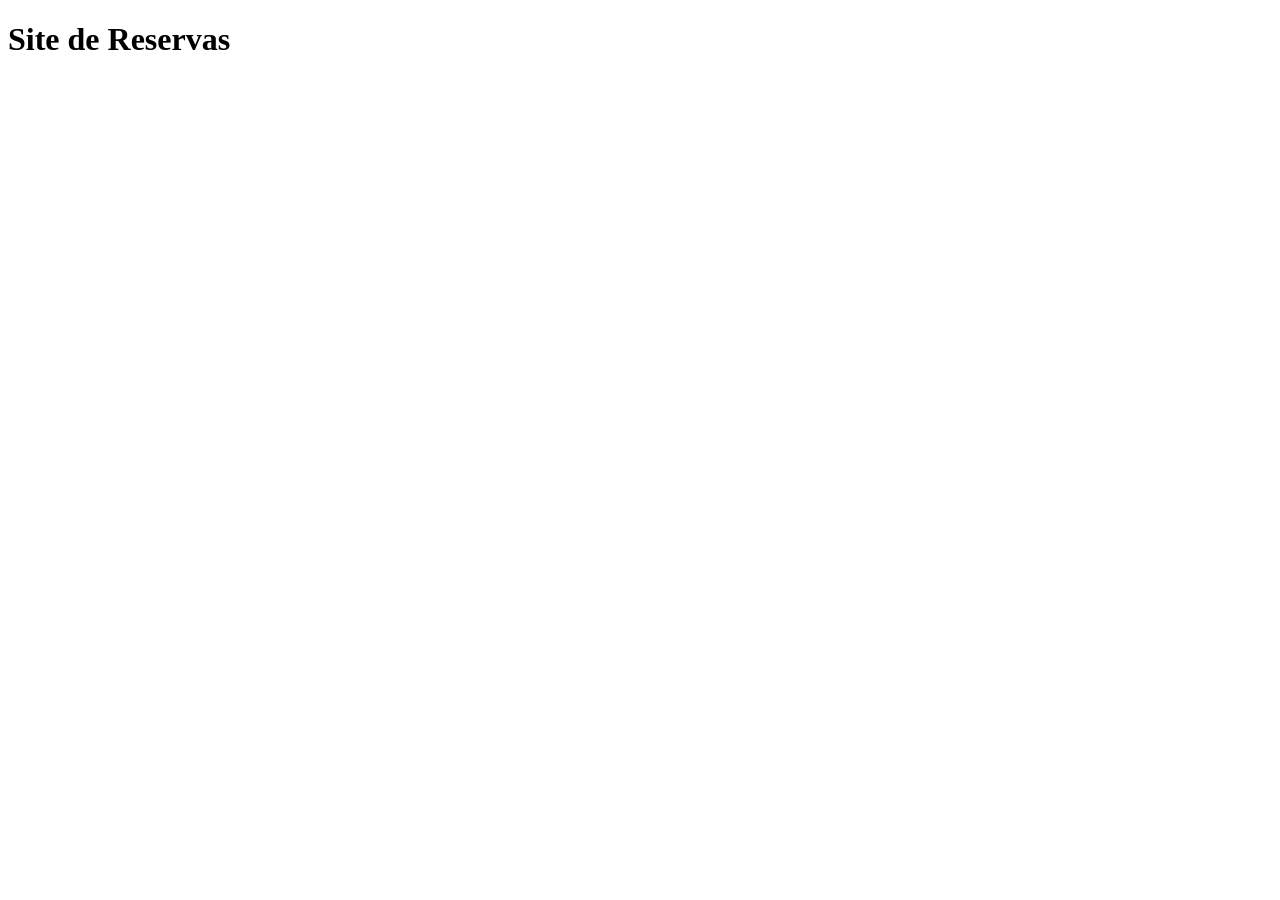
==== index.html @ 6241bd78 "Dois arquivos HTML" ====
<!DOCTYPE html>
<html lang="pt-BR">
<head>
    <meta charset="UTF-8">
    <meta name="viewport" content="width=device-width, initial-scale=1.0">
    <title>Site de Reservas de Hotel</title>
</head>
<body>
    <h1>Site de Reservas</h1>
</body>
</html>
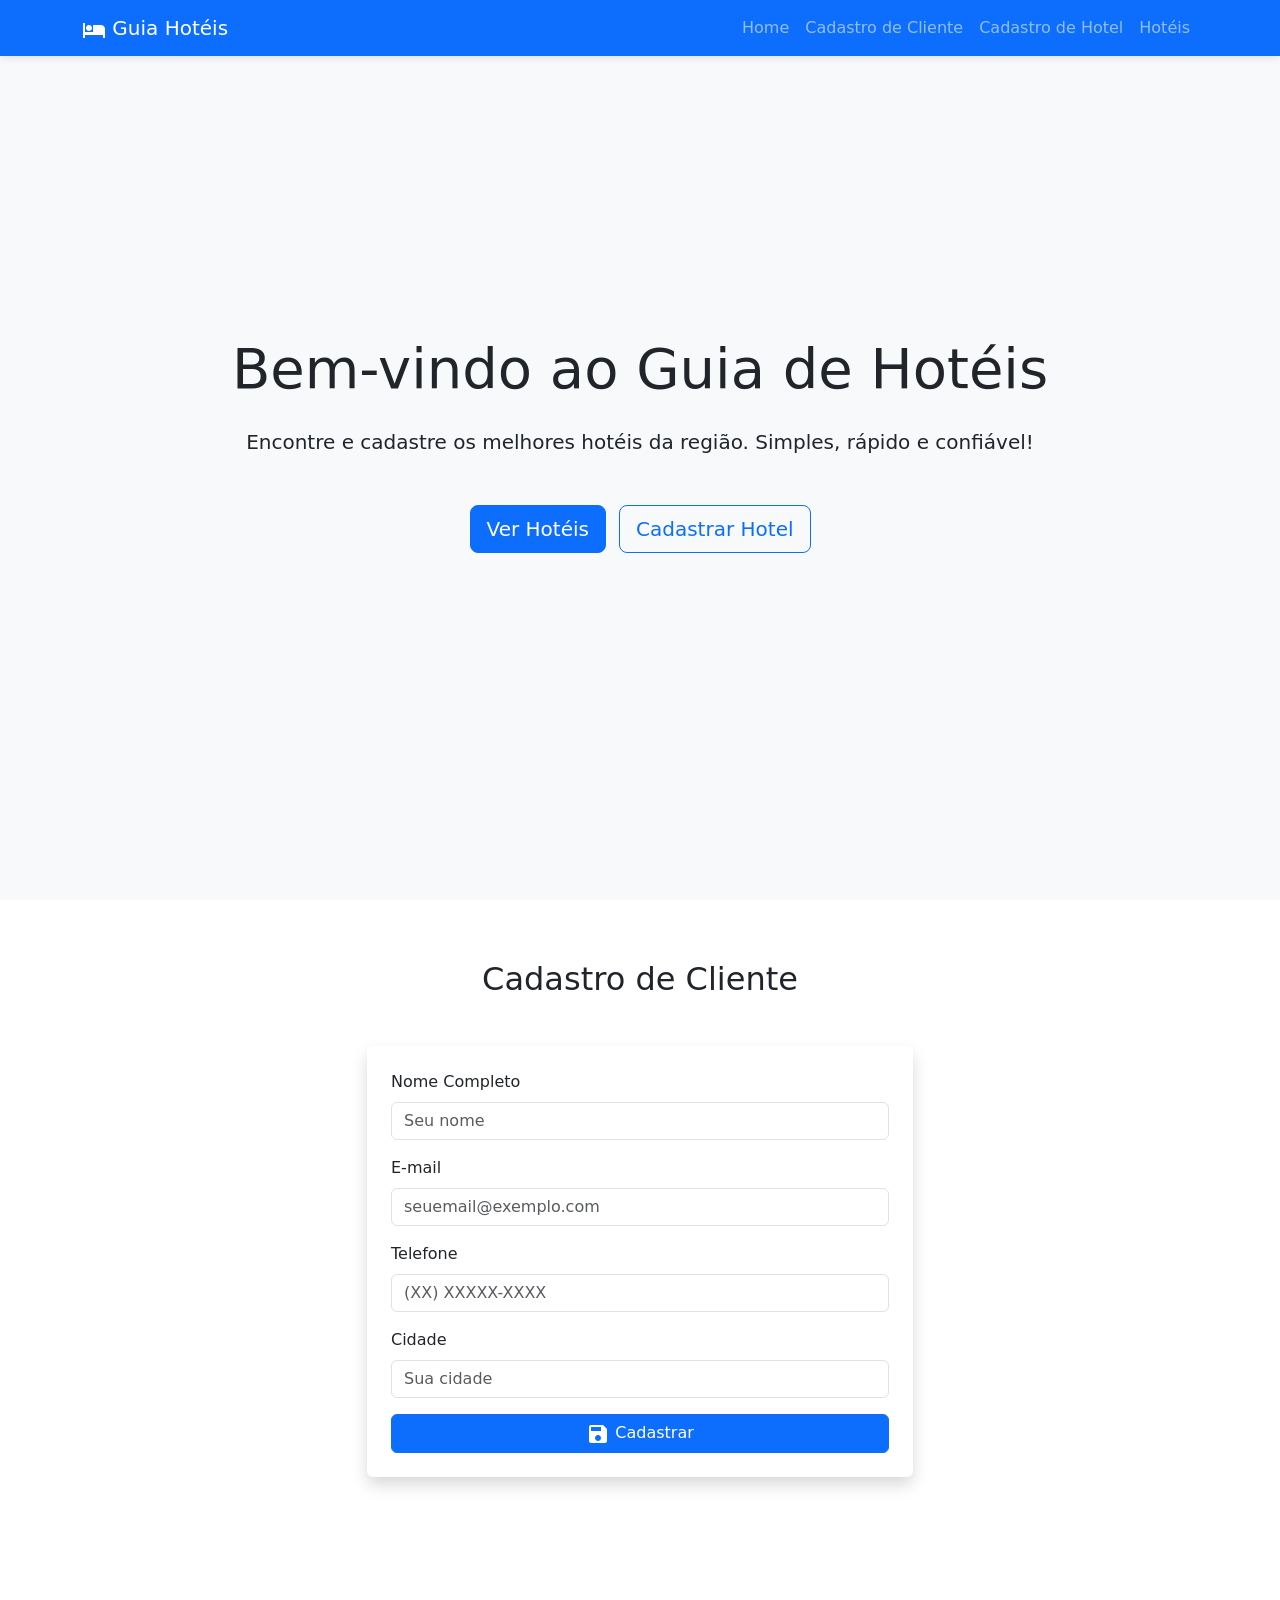
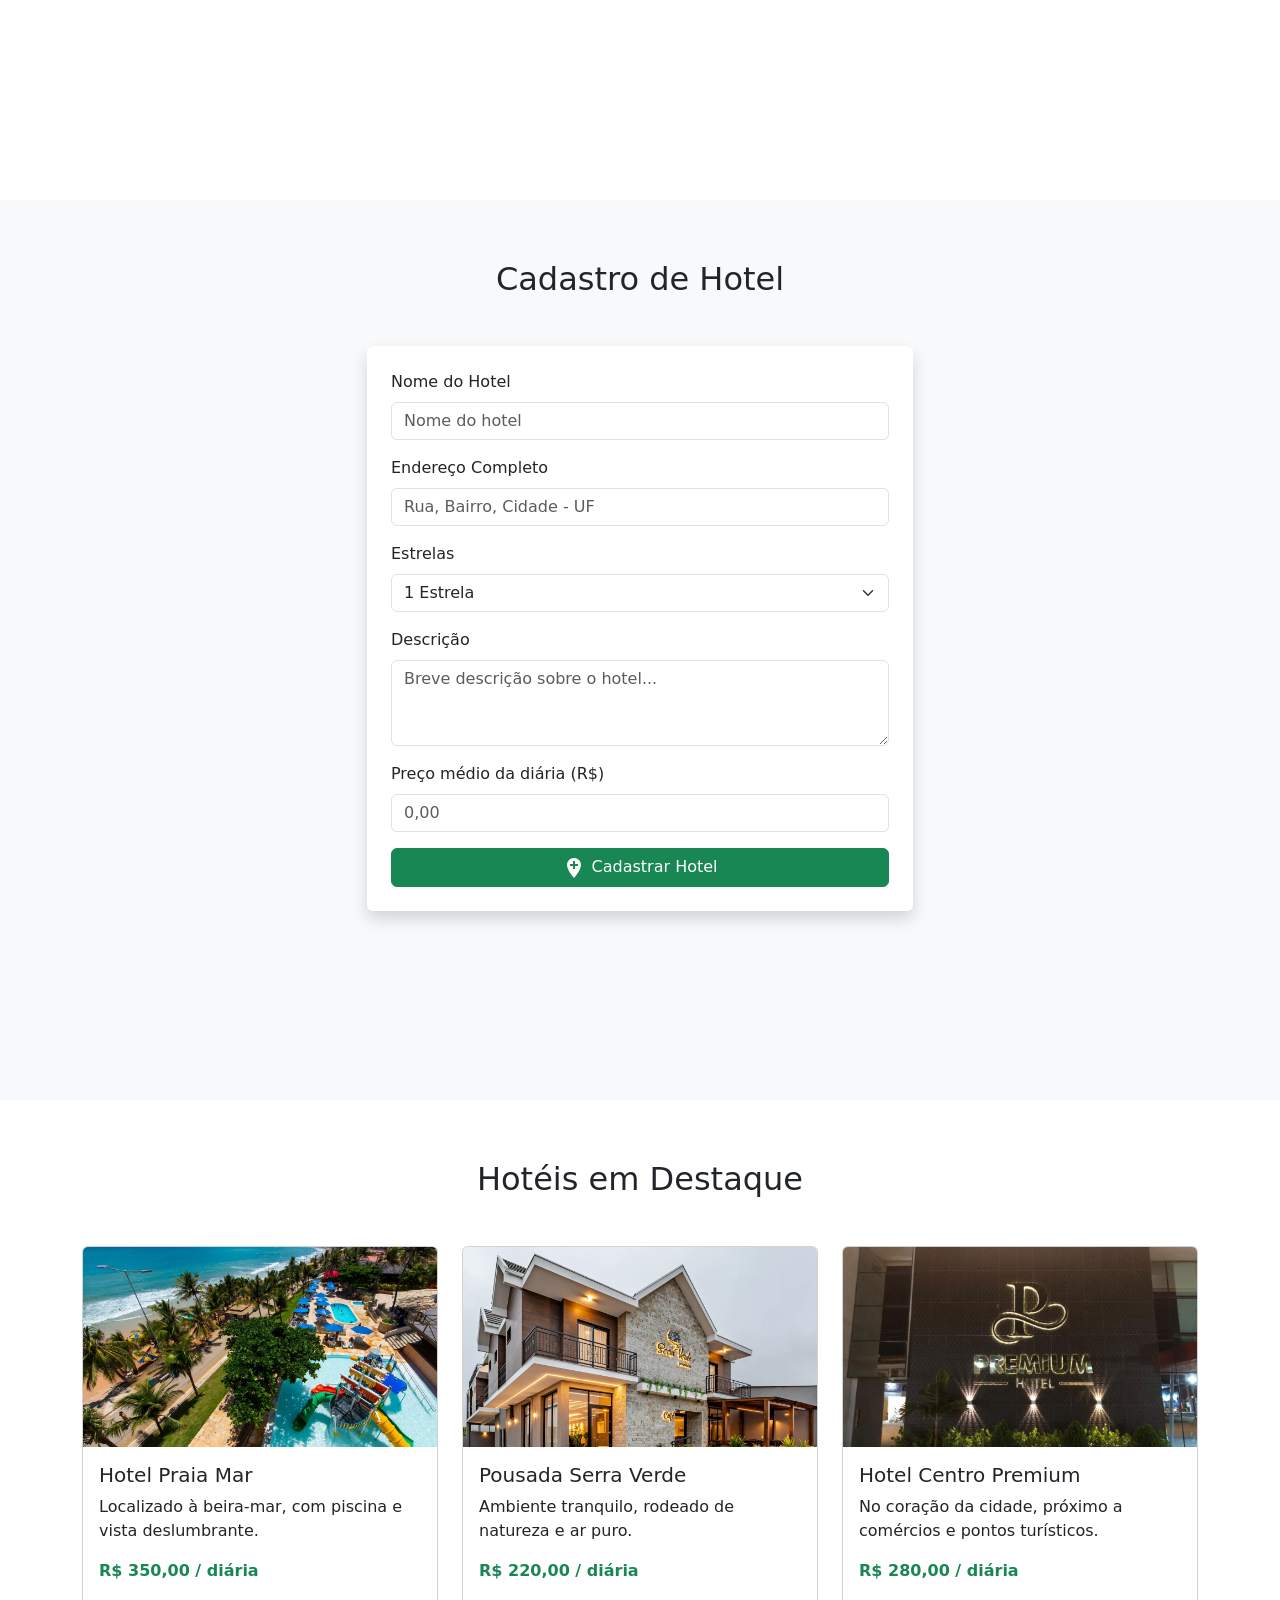
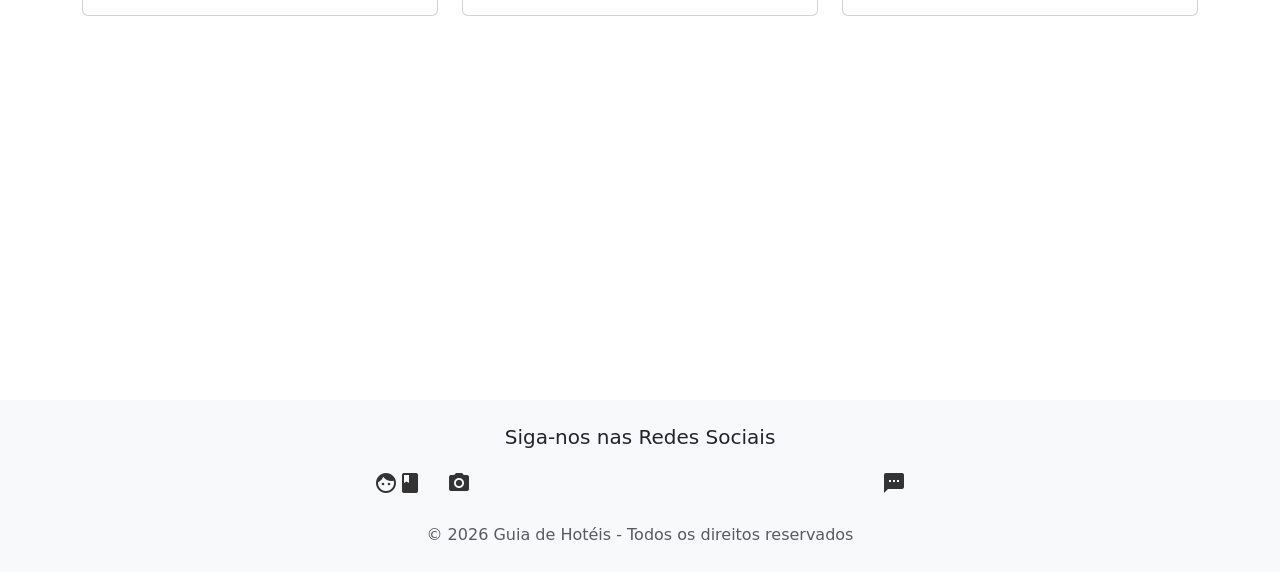
==== commit f19a6e15: "Modificação do arquivo Index e criação da pasta img" ====
--- a/index.html
+++ b/index.html
@@ -1,11 +1,183 @@
 <!DOCTYPE html>
 <html lang="pt-BR">
 <head>
-    <meta charset="UTF-8">
-    <meta name="viewport" content="width=device-width, initial-scale=1.0">
-    <title>Site de Reservas de Hotel</title>
+  <meta charset="UTF-8">
+  <meta name="viewport" content="width=device-width, initial-scale=1.0">
+  <title>Guia de Hotéis</title>
+  <link href="https://cdn.jsdelivr.net/npm/bootstrap@5.3.3/dist/css/bootstrap.min.css" rel="stylesheet">
+  <link href="https://fonts.googleapis.com/icon?family=Material+Icons" rel="stylesheet">
+  <style>
+    html { scroll-behavior: smooth; }
+    section { padding: 60px 20px; min-height: 100vh; }
+    .navbar { box-shadow: 0 2px 8px rgba(0,0,0,0.1); }
+    .card-img-top { height: 200px; object-fit: cover; }
+    .social-icons a { 
+      color: #333; 
+      margin: 0 10px; 
+      font-size: 28px; 
+      transition: color 0.3s;
+    }
+    .social-icons a:hover { color: #0d6efd; }
+    footer { background: #f8f9fa; padding: 25px 0; }
+  </style>
 </head>
 <body>
-    <h1>Site de Reservas</h1>
+
+<nav class="navbar navbar-expand-lg navbar-dark bg-primary fixed-top">
+  <div class="container">
+    <a class="navbar-brand" href="#home">
+      <span class="material-icons align-middle">hotel</span> Guia Hotéis
+    </a>
+    <button class="navbar-toggler" type="button" data-bs-toggle="collapse" data-bs-target="#menuNavegacao">
+      <span class="navbar-toggler-icon"></span>
+    </button>
+    <div class="collapse navbar-collapse" id="menuNavegacao">
+      <ul class="navbar-nav ms-auto">
+        <li class="nav-item"><a class="nav-link" href="#home">Home</a></li>
+        <li class="nav-item"><a class="nav-link" href="#cliente">Cadastro de Cliente</a></li>
+        <li class="nav-item"><a class="nav-link" href="#hotel">Cadastro de Hotel</a></li>
+        <li class="nav-item"><a class="nav-link" href="#lista-hoteis">Hotéis</a></li>
+      </ul>
+    </div>
+  </div>
+</nav>
+
+<section id="home" class="bg-light d-flex align-items-center pt-5">
+  <div class="container text-center">
+    <h1 class="display-4 mb-4">Bem-vindo ao Guia de Hotéis</h1>
+    <p class="lead mb-5">Encontre e cadastre os melhores hotéis da região. Simples, rápido e confiável!</p>
+    <a href="#lista-hoteis" class="btn btn-primary btn-lg me-2">Ver Hotéis</a>
+    <a href="#hotel" class="btn btn-outline-primary btn-lg">Cadastrar Hotel</a>
+  </div>
+</section>
+
+<section id="cliente">
+  <div class="container">
+    <h2 class="text-center mb-5">Cadastro de Cliente</h2>
+    <div class="row justify-content-center">
+      <div class="col-md-8 col-lg-6">
+        <form class="bg-white p-4 rounded shadow">
+          <div class="mb-3">
+            <label class="form-label">Nome Completo</label>
+            <input type="text" class="form-control" placeholder="Seu nome" required>
+          </div>
+          <div class="mb-3">
+            <label class="form-label">E-mail</label>
+            <input type="email" class="form-control" placeholder="seuemail@exemplo.com" required>
+          </div>
+          <div class="mb-3">
+            <label class="form-label">Telefone</label>
+            <input type="tel" class="form-control" placeholder="(XX) XXXXX-XXXX">
+          </div>
+          <div class="mb-3">
+            <label class="form-label">Cidade</label>
+            <input type="text" class="form-control" placeholder="Sua cidade">
+          </div>
+          <button type="submit" class="btn btn-primary w-100">
+            <span class="material-icons align-middle">save</span> Cadastrar
+          </button>
+        </form>
+      </div>
+    </div>
+  </div>
+</section>
+
+<section id="hotel" class="bg-light">
+  <div class="container">
+    <h2 class="text-center mb-5">Cadastro de Hotel</h2>
+    <div class="row justify-content-center">
+      <div class="col-md-8 col-lg-6">
+        <form class="bg-white p-4 rounded shadow">
+          <div class="mb-3">
+            <label class="form-label">Nome do Hotel</label>
+            <input type="text" class="form-control" placeholder="Nome do hotel" required>
+          </div>
+          <div class="mb-3">
+            <label class="form-label">Endereço Completo</label>
+            <input type="text" class="form-control" placeholder="Rua, Bairro, Cidade - UF">
+          </div>
+          <div class="mb-3">
+            <label class="form-label">Estrelas</label>
+            <select class="form-select">
+              <option>1 Estrela</option>
+              <option>2 Estrelas</option>
+              <option>3 Estrelas</option>
+              <option>4 Estrelas</option>
+              <option>5 Estrelas</option>
+            </select>
+          </div>
+          <div class="mb-3">
+            <label class="form-label">Descrição</label>
+            <textarea class="form-control" rows="3" placeholder="Breve descrição sobre o hotel..."></textarea>
+          </div>
+          <div class="mb-3">
+            <label class="form-label">Preço médio da diária (R$)</label>
+            <input type="number" step="0.01" class="form-control" placeholder="0,00">
+          </div>
+          <button type="submit" class="btn btn-success w-100">
+            <span class="material-icons align-middle">add_location</span> Cadastrar Hotel
+          </button>
+        </form>
+      </div>
+    </div>
+  </div>
+</section>
+
+<section id="lista-hoteis">
+  <div class="container">
+    <h2 class="text-center mb-5">Hotéis em Destaque</h2>
+    <div class="row g-4">
+
+      <div class="col-md-6 col-lg-4">
+        <div class="card h-100">
+          <img src="img/imagem_hotel_praia.webp" class="card-img-top" alt="Hotel Praia">
+          <div class="card-body">
+            <h5 class="card-title">Hotel Praia Mar</h5>
+            <p class="card-text">Localizado à beira-mar, com piscina e vista deslumbrante.</p>
+            <p class="fw-bold text-success">R$ 350,00 / diária</p>
+          </div>
+        </div>
+      </div>
+
+      <div class="col-md-6 col-lg-4">
+        <div class="card h-100">
+          <img src="img/imagem_pousada_serra_verde.webp" class="card-img-top" alt="Hotel Montanha">
+          <div class="card-body">
+            <h5 class="card-title">Pousada Serra Verde</h5>
+            <p class="card-text">Ambiente tranquilo, rodeado de natureza e ar puro.</p>
+            <p class="fw-bold text-success">R$ 220,00 / diária</p>
+          </div>
+        </div>
+      </div>
+
+      <div class="col-md-6 col-lg-4">
+        <div class="card h-100">
+          <img src="img/imagem_hotel_centro_premium.jpg" class="card-img-top" alt="Hotel Urbano">
+          <div class="card-body">
+            <h5 class="card-title">Hotel Centro Premium</h5>
+            <p class="card-text">No coração da cidade, próximo a comércios e pontos turísticos.</p>
+            <p class="fw-bold text-success">R$ 280,00 / diária</p>
+          </div>
+        </div>
+      </div>
+    </div>
+  </div>
+</section>
+
+<footer class="text-center">
+  <div class="container">
+    <h5 class="mb-3">Siga-nos nas Redes Sociais</h5>
+    <div class="social-icons mb-3">
+      <a href="#" title="Facebook"><span class="material-icons">facebook</span></a>
+      <a href="#" title="Instagram"><span class="material-icons">photo_camera</span></a>
+      <a href="#" title="Twitter"><span class="material-icons">tag</span></a>
+      <a href="#" title="YouTube"><span class="material-icons">play_circle</span></a>
+      <a href="#" title="WhatsApp"><span class="material-icons">sms</span></a>
+    </div>
+    <p class="text-muted mb-0">&copy; 2026 Guia de Hotéis - Todos os direitos reservados</p>
+  </div>
+</footer>
+
+<script src="https://cdn.jsdelivr.net/npm/bootstrap@5.3.3/dist/js/bootstrap.bundle.min.js"></script>
 </body>
 </html>
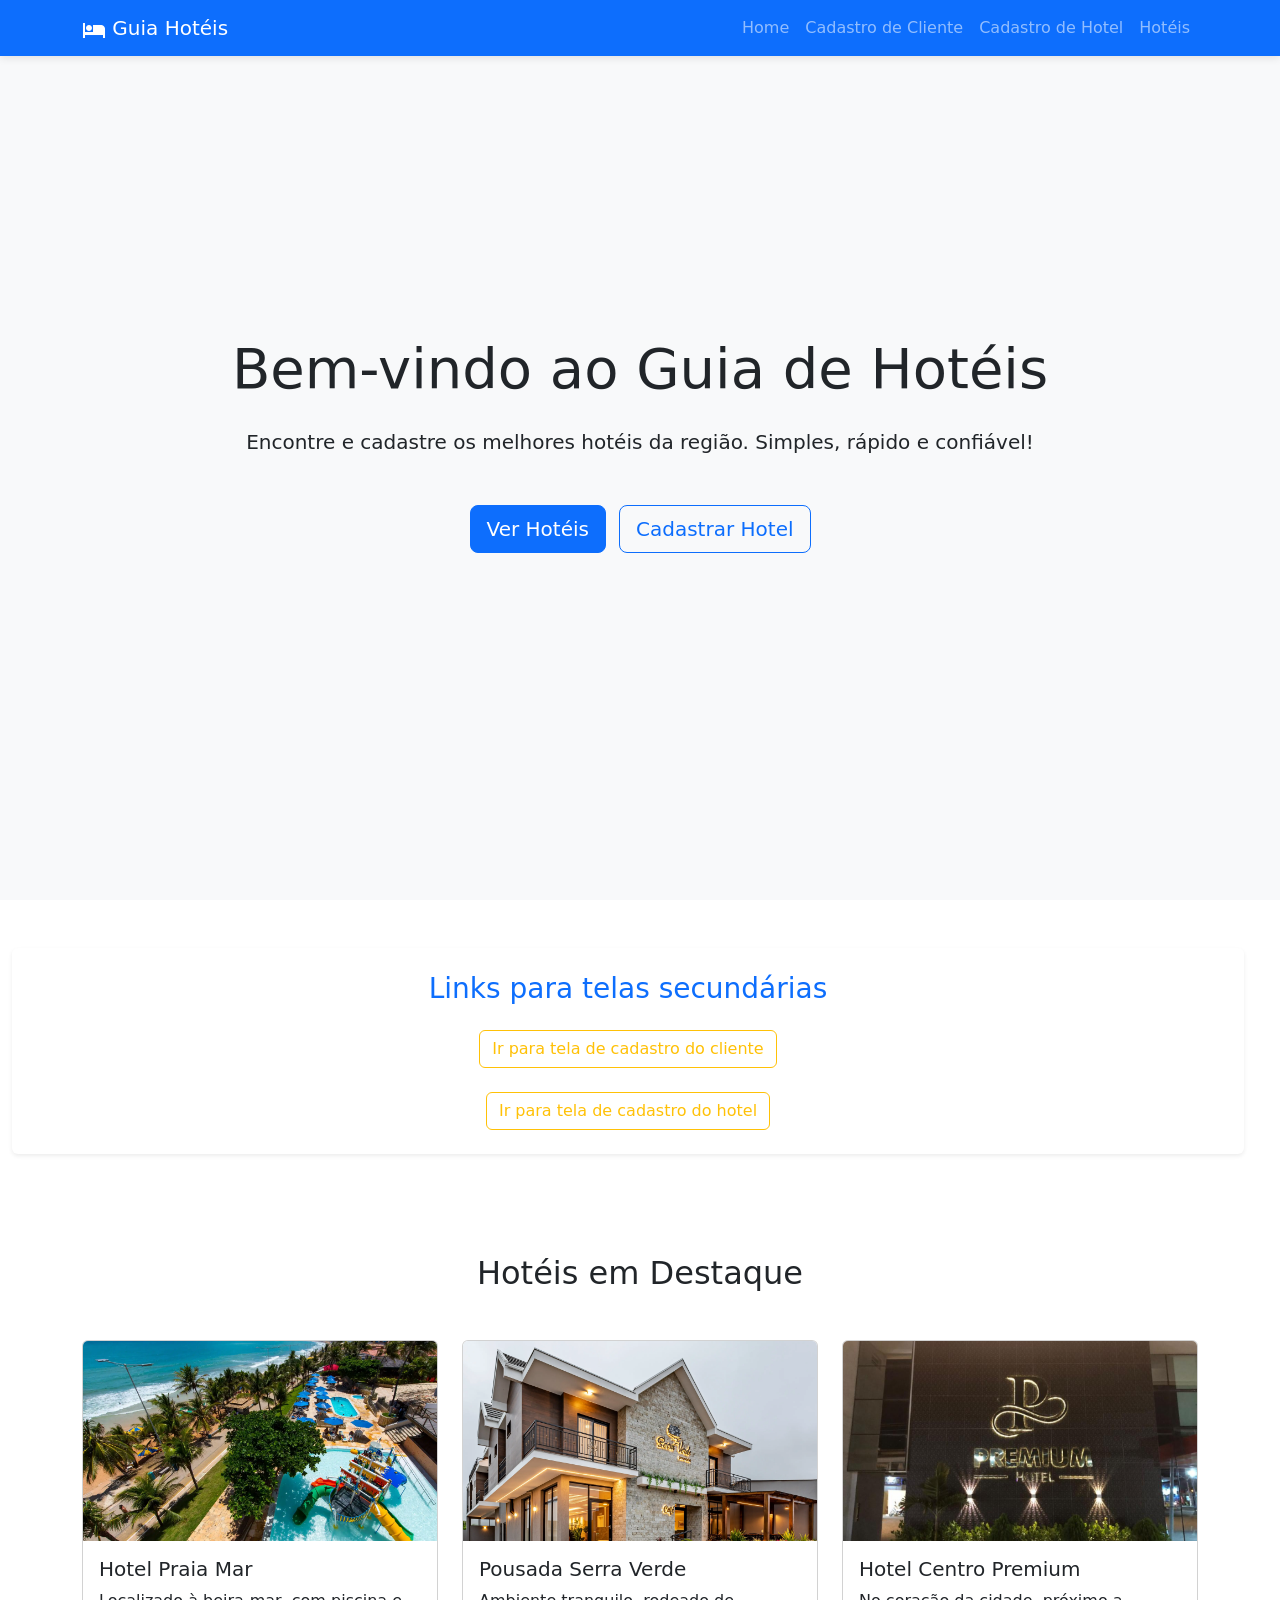
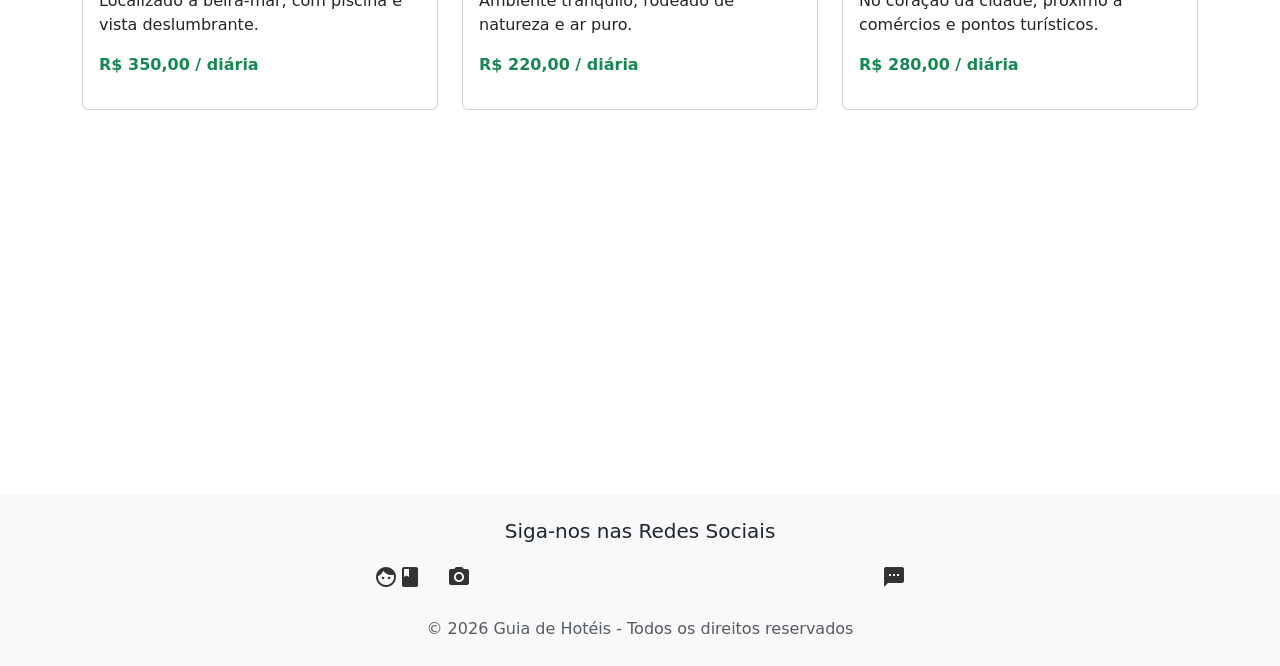
==== commit a8b67076: "Atualização do Index" ====
--- a/index.html
+++ b/index.html
@@ -1,5 +1,6 @@
 <!DOCTYPE html>
 <html lang="pt-BR">
+
 <head>
   <meta charset="UTF-8">
   <meta name="viewport" content="width=device-width, initial-scale=1.0">
@@ -7,177 +8,141 @@
   <link href="https://cdn.jsdelivr.net/npm/bootstrap@5.3.3/dist/css/bootstrap.min.css" rel="stylesheet">
   <link href="https://fonts.googleapis.com/icon?family=Material+Icons" rel="stylesheet">
   <style>
-    html { scroll-behavior: smooth; }
-    section { padding: 60px 20px; min-height: 100vh; }
-    .navbar { box-shadow: 0 2px 8px rgba(0,0,0,0.1); }
-    .card-img-top { height: 200px; object-fit: cover; }
-    .social-icons a { 
-      color: #333; 
-      margin: 0 10px; 
-      font-size: 28px; 
+    html {
+      scroll-behavior: smooth;
+    }
+
+    section {
+      padding: 60px 20px;
+      min-height: 100vh;
+    }
+
+    .navbar {
+      box-shadow: 0 2px 8px rgba(0, 0, 0, 0.1);
+    }
+
+    .card-img-top {
+      height: 200px;
+      object-fit: cover;
+    }
+
+    .social-icons a {
+      color: #333;
+      margin: 0 10px;
+      font-size: 28px;
       transition: color 0.3s;
     }
-    .social-icons a:hover { color: #0d6efd; }
-    footer { background: #f8f9fa; padding: 25px 0; }
+
+    .social-icons a:hover {
+      color: #0d6efd;
+    }
+
+    footer {
+      background: #f8f9fa;
+      padding: 25px 0;
+    }
   </style>
 </head>
+
 <body>
 
-<nav class="navbar navbar-expand-lg navbar-dark bg-primary fixed-top">
-  <div class="container">
-    <a class="navbar-brand" href="#home">
-      <span class="material-icons align-middle">hotel</span> Guia Hotéis
-    </a>
-    <button class="navbar-toggler" type="button" data-bs-toggle="collapse" data-bs-target="#menuNavegacao">
-      <span class="navbar-toggler-icon"></span>
-    </button>
-    <div class="collapse navbar-collapse" id="menuNavegacao">
-      <ul class="navbar-nav ms-auto">
-        <li class="nav-item"><a class="nav-link" href="#home">Home</a></li>
-        <li class="nav-item"><a class="nav-link" href="#cliente">Cadastro de Cliente</a></li>
-        <li class="nav-item"><a class="nav-link" href="#hotel">Cadastro de Hotel</a></li>
-        <li class="nav-item"><a class="nav-link" href="#lista-hoteis">Hotéis</a></li>
-      </ul>
+  <nav class="navbar navbar-expand-lg navbar-dark bg-primary fixed-top">
+    <div class="container">
+      <a class="navbar-brand" href="#home">
+        <span class="material-icons align-middle">hotel</span> Guia Hotéis
+      </a>
+      <button class="navbar-toggler" type="button" data-bs-toggle="collapse" data-bs-target="#menuNavegacao">
+        <span class="navbar-toggler-icon"></span>
+      </button>
+      <div class="collapse navbar-collapse" id="menuNavegacao">
+        <ul class="navbar-nav ms-auto">
+          <li class="nav-item"><a class="nav-link" href="#home">Home</a></li>
+          <li class="nav-item"><a class="nav-link" href="#cliente">Cadastro de Cliente</a></li>
+          <li class="nav-item"><a class="nav-link" href="#hotel">Cadastro de Hotel</a></li>
+          <li class="nav-item"><a class="nav-link" href="#lista-hoteis">Hotéis</a></li>
+        </ul>
+      </div>
     </div>
-  </div>
-</nav>
+  </nav>
 
-<section id="home" class="bg-light d-flex align-items-center pt-5">
-  <div class="container text-center">
-    <h1 class="display-4 mb-4">Bem-vindo ao Guia de Hotéis</h1>
-    <p class="lead mb-5">Encontre e cadastre os melhores hotéis da região. Simples, rápido e confiável!</p>
-    <a href="#lista-hoteis" class="btn btn-primary btn-lg me-2">Ver Hotéis</a>
-    <a href="#hotel" class="btn btn-outline-primary btn-lg">Cadastrar Hotel</a>
-  </div>
-</section>
+  <section id="home" class="bg-light d-flex align-items-center pt-5">
+    <div class="container text-center">
+      <h1 class="display-4 mb-4">Bem-vindo ao Guia de Hotéis</h1>
+      <p class="lead mb-5">Encontre e cadastre os melhores hotéis da região. Simples, rápido e confiável!</p>
+      <a href="#lista-hoteis" class="btn btn-primary btn-lg me-2">Ver Hotéis</a>
+      <a href="#hotel" class="btn btn-outline-primary btn-lg">Cadastrar Hotel</a>
+    </div>
+  </section>
 
-<section id="cliente">
-  <div class="container">
-    <h2 class="text-center mb-5">Cadastro de Cliente</h2>
-    <div class="row justify-content-center">
-      <div class="col-md-8 col-lg-6">
-        <form class="bg-white p-4 rounded shadow">
-          <div class="mb-3">
-            <label class="form-label">Nome Completo</label>
-            <input type="text" class="form-control" placeholder="Seu nome" required>
-          </div>
-          <div class="mb-3">
-            <label class="form-label">E-mail</label>
-            <input type="email" class="form-control" placeholder="seuemail@exemplo.com" required>
-          </div>
-          <div class="mb-3">
-            <label class="form-label">Telefone</label>
-            <input type="tel" class="form-control" placeholder="(XX) XXXXX-XXXX">
-          </div>
-          <div class="mb-3">
-            <label class="form-label">Cidade</label>
-            <input type="text" class="form-control" placeholder="Sua cidade">
-          </div>
-          <button type="submit" class="btn btn-primary w-100">
-            <span class="material-icons align-middle">save</span> Cadastrar
-          </button>
-        </form>
+  <div class="row w-100 mt-4">
+    <div class="col-md-12 p-4 mb-3">
+      <div class="card shadow-sm border-0 h-100">
+        <div class="card-body text-center p-4">
+          <h3 class="text-center mb-4 text-primary">Links para telas secundárias</h3>
+          <a href="cadastro_cliente.html" class="btn btn-outline-warning">Ir para tela de cadastro do cliente</a>
+          <br><br>
+          <a href="cadastro_hotel.html" class="btn btn-outline-warning">Ir para tela de cadastro do hotel</a>
+        </div>
       </div>
     </div>
   </div>
-</section>
 
-<section id="hotel" class="bg-light">
-  <div class="container">
-    <h2 class="text-center mb-5">Cadastro de Hotel</h2>
-    <div class="row justify-content-center">
-      <div class="col-md-8 col-lg-6">
-        <form class="bg-white p-4 rounded shadow">
-          <div class="mb-3">
-            <label class="form-label">Nome do Hotel</label>
-            <input type="text" class="form-control" placeholder="Nome do hotel" required>
-          </div>
-          <div class="mb-3">
-            <label class="form-label">Endereço Completo</label>
-            <input type="text" class="form-control" placeholder="Rua, Bairro, Cidade - UF">
-          </div>
-          <div class="mb-3">
-            <label class="form-label">Estrelas</label>
-            <select class="form-select">
-              <option>1 Estrela</option>
-              <option>2 Estrelas</option>
-              <option>3 Estrelas</option>
-              <option>4 Estrelas</option>
-              <option>5 Estrelas</option>
-            </select>
-          </div>
-          <div class="mb-3">
-            <label class="form-label">Descrição</label>
-            <textarea class="form-control" rows="3" placeholder="Breve descrição sobre o hotel..."></textarea>
-          </div>
-          <div class="mb-3">
-            <label class="form-label">Preço médio da diária (R$)</label>
-            <input type="number" step="0.01" class="form-control" placeholder="0,00">
-          </div>
-          <button type="submit" class="btn btn-success w-100">
-            <span class="material-icons align-middle">add_location</span> Cadastrar Hotel
-          </button>
-        </form>
-      </div>
-    </div>
-  </div>
-</section>
+  <section id="lista-hoteis">
+    <div class="container">
+      <h2 class="text-center mb-5">Hotéis em Destaque</h2>
+      <div class="row g-4">
 
-<section id="lista-hoteis">
-  <div class="container">
-    <h2 class="text-center mb-5">Hotéis em Destaque</h2>
-    <div class="row g-4">
-
-      <div class="col-md-6 col-lg-4">
-        <div class="card h-100">
-          <img src="img/imagem_hotel_praia.webp" class="card-img-top" alt="Hotel Praia">
-          <div class="card-body">
-            <h5 class="card-title">Hotel Praia Mar</h5>
-            <p class="card-text">Localizado à beira-mar, com piscina e vista deslumbrante.</p>
-            <p class="fw-bold text-success">R$ 350,00 / diária</p>
+        <div class="col-md-6 col-lg-4">
+          <div class="card h-100">
+            <img src="img/imagem_hotel_praia.webp" class="card-img-top" alt="Hotel Praia">
+            <div class="card-body">
+              <h5 class="card-title">Hotel Praia Mar</h5>
+              <p class="card-text">Localizado à beira-mar, com piscina e vista deslumbrante.</p>
+              <p class="fw-bold text-success">R$ 350,00 / diária</p>
+            </div>
           </div>
         </div>
-      </div>
 
-      <div class="col-md-6 col-lg-4">
-        <div class="card h-100">
-          <img src="img/imagem_pousada_serra_verde.webp" class="card-img-top" alt="Hotel Montanha">
-          <div class="card-body">
-            <h5 class="card-title">Pousada Serra Verde</h5>
-            <p class="card-text">Ambiente tranquilo, rodeado de natureza e ar puro.</p>
-            <p class="fw-bold text-success">R$ 220,00 / diária</p>
+        <div class="col-md-6 col-lg-4">
+          <div class="card h-100">
+            <img src="img/imagem_pousada_serra_verde.webp" class="card-img-top" alt="Hotel Montanha">
+            <div class="card-body">
+              <h5 class="card-title">Pousada Serra Verde</h5>
+              <p class="card-text">Ambiente tranquilo, rodeado de natureza e ar puro.</p>
+              <p class="fw-bold text-success">R$ 220,00 / diária</p>
+            </div>
           </div>
         </div>
-      </div>
 
-      <div class="col-md-6 col-lg-4">
-        <div class="card h-100">
-          <img src="img/imagem_hotel_centro_premium.jpg" class="card-img-top" alt="Hotel Urbano">
-          <div class="card-body">
-            <h5 class="card-title">Hotel Centro Premium</h5>
-            <p class="card-text">No coração da cidade, próximo a comércios e pontos turísticos.</p>
-            <p class="fw-bold text-success">R$ 280,00 / diária</p>
+        <div class="col-md-6 col-lg-4">
+          <div class="card h-100">
+            <img src="img/imagem_hotel_centro_premium.jpg" class="card-img-top" alt="Hotel Urbano">
+            <div class="card-body">
+              <h5 class="card-title">Hotel Centro Premium</h5>
+              <p class="card-text">No coração da cidade, próximo a comércios e pontos turísticos.</p>
+              <p class="fw-bold text-success">R$ 280,00 / diária</p>
+            </div>
           </div>
         </div>
       </div>
     </div>
-  </div>
-</section>
+  </section>
 
-<footer class="text-center">
-  <div class="container">
-    <h5 class="mb-3">Siga-nos nas Redes Sociais</h5>
-    <div class="social-icons mb-3">
-      <a href="#" title="Facebook"><span class="material-icons">facebook</span></a>
-      <a href="#" title="Instagram"><span class="material-icons">photo_camera</span></a>
-      <a href="#" title="Twitter"><span class="material-icons">tag</span></a>
-      <a href="#" title="YouTube"><span class="material-icons">play_circle</span></a>
-      <a href="#" title="WhatsApp"><span class="material-icons">sms</span></a>
+  <footer class="text-center">
+    <div class="container">
+      <h5 class="mb-3">Siga-nos nas Redes Sociais</h5>
+      <div class="social-icons mb-3">
+        <a href="#" title="Facebook"><span class="material-icons">facebook</span></a>
+        <a href="#" title="Instagram"><span class="material-icons">photo_camera</span></a>
+        <a href="#" title="Twitter"><span class="material-icons">tag</span></a>
+        <a href="#" title="YouTube"><span class="material-icons">play_circle</span></a>
+        <a href="#" title="WhatsApp"><span class="material-icons">sms</span></a>
+      </div>
+      <p class="text-muted mb-0">&copy; 2026 Guia de Hotéis - Todos os direitos reservados</p>
     </div>
-    <p class="text-muted mb-0">&copy; 2026 Guia de Hotéis - Todos os direitos reservados</p>
-  </div>
-</footer>
+  </footer>
 
-<script src="https://cdn.jsdelivr.net/npm/bootstrap@5.3.3/dist/js/bootstrap.bundle.min.js"></script>
+  <script src="https://cdn.jsdelivr.net/npm/bootstrap@5.3.3/dist/js/bootstrap.bundle.min.js"></script>
 </body>
+
 </html>
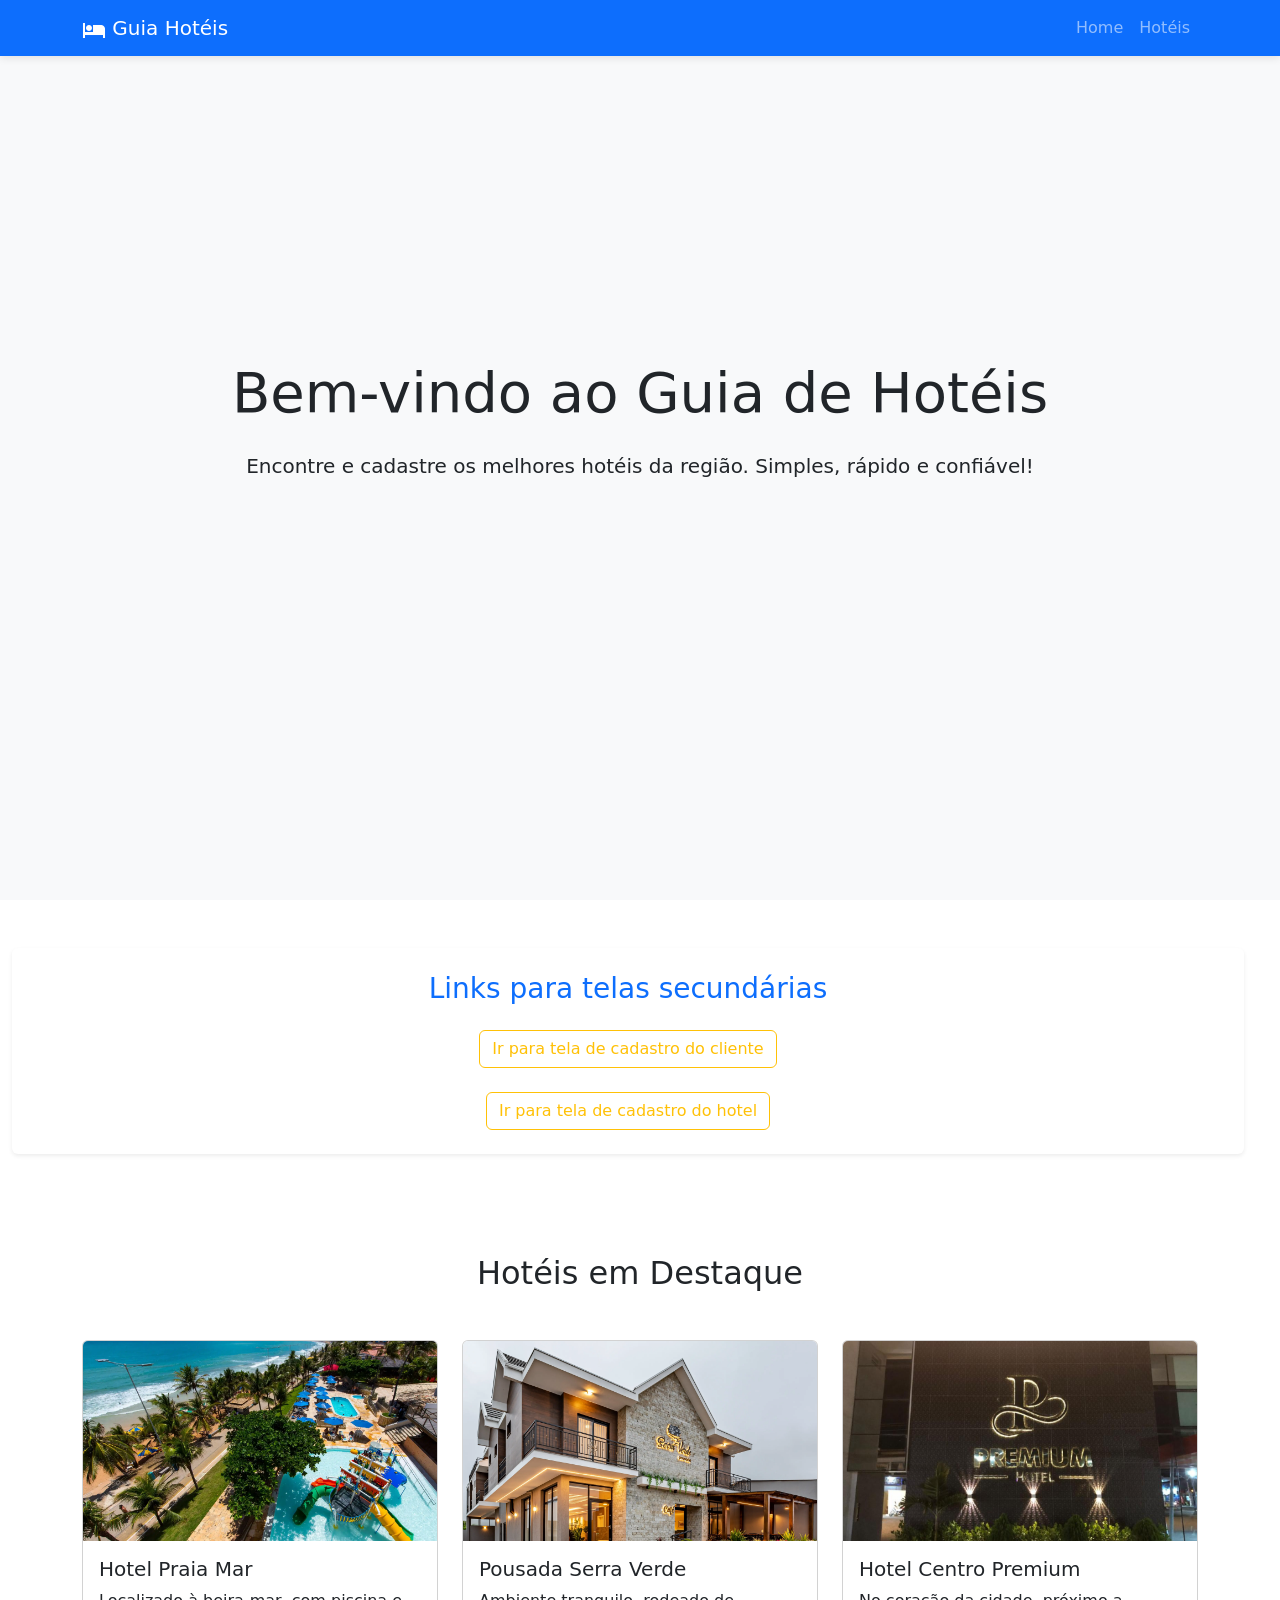
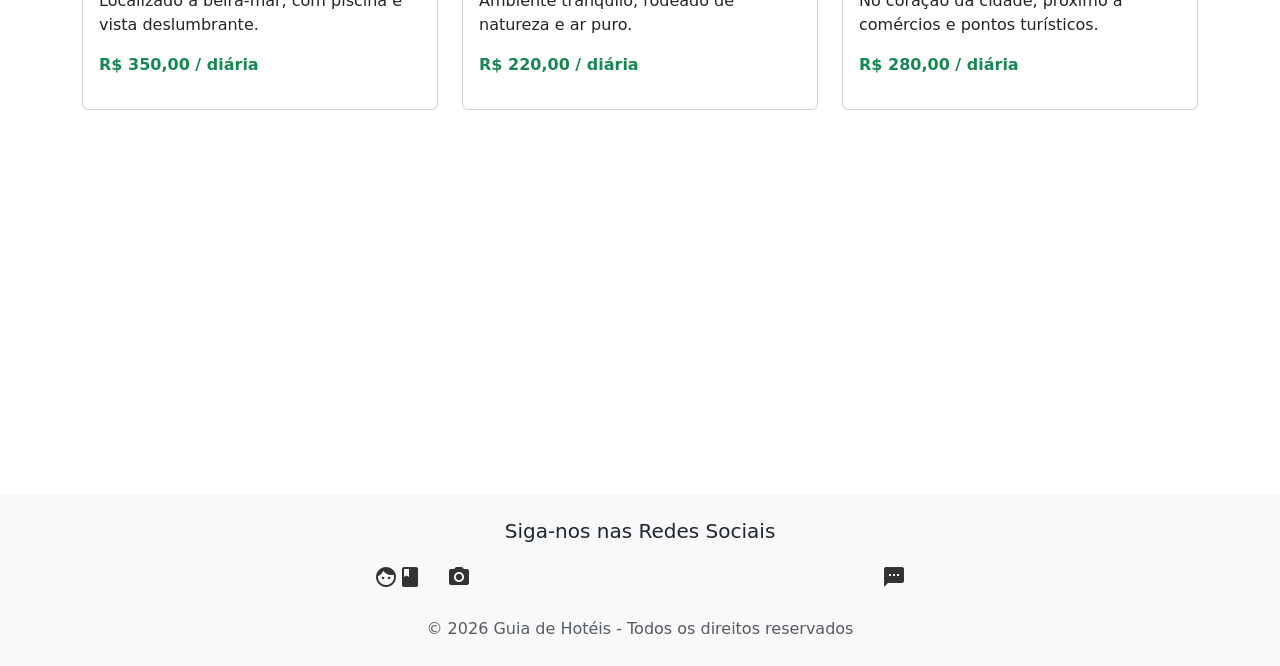
==== commit ef4ff45f: "Nova atualização do Index.html" ====
--- a/index.html
+++ b/index.html
@@ -48,7 +48,7 @@
 
   <nav class="navbar navbar-expand-lg navbar-dark bg-primary fixed-top">
     <div class="container">
-      <a class="navbar-brand" href="#home">
+      <a class="navbar-brand" href="">
         <span class="material-icons align-middle">hotel</span> Guia Hotéis
       </a>
       <button class="navbar-toggler" type="button" data-bs-toggle="collapse" data-bs-target="#menuNavegacao">
@@ -56,9 +56,7 @@
       </button>
       <div class="collapse navbar-collapse" id="menuNavegacao">
         <ul class="navbar-nav ms-auto">
-          <li class="nav-item"><a class="nav-link" href="#home">Home</a></li>
-          <li class="nav-item"><a class="nav-link" href="#cliente">Cadastro de Cliente</a></li>
-          <li class="nav-item"><a class="nav-link" href="#hotel">Cadastro de Hotel</a></li>
+          <li class="nav-item"><a class="nav-link" href="">Home</a></li>
           <li class="nav-item"><a class="nav-link" href="#lista-hoteis">Hotéis</a></li>
         </ul>
       </div>
@@ -69,8 +67,6 @@
     <div class="container text-center">
       <h1 class="display-4 mb-4">Bem-vindo ao Guia de Hotéis</h1>
       <p class="lead mb-5">Encontre e cadastre os melhores hotéis da região. Simples, rápido e confiável!</p>
-      <a href="#lista-hoteis" class="btn btn-primary btn-lg me-2">Ver Hotéis</a>
-      <a href="#hotel" class="btn btn-outline-primary btn-lg">Cadastrar Hotel</a>
     </div>
   </section>
 
@@ -144,5 +140,4 @@
 
   <script src="https://cdn.jsdelivr.net/npm/bootstrap@5.3.3/dist/js/bootstrap.bundle.min.js"></script>
 </body>
-
 </html>
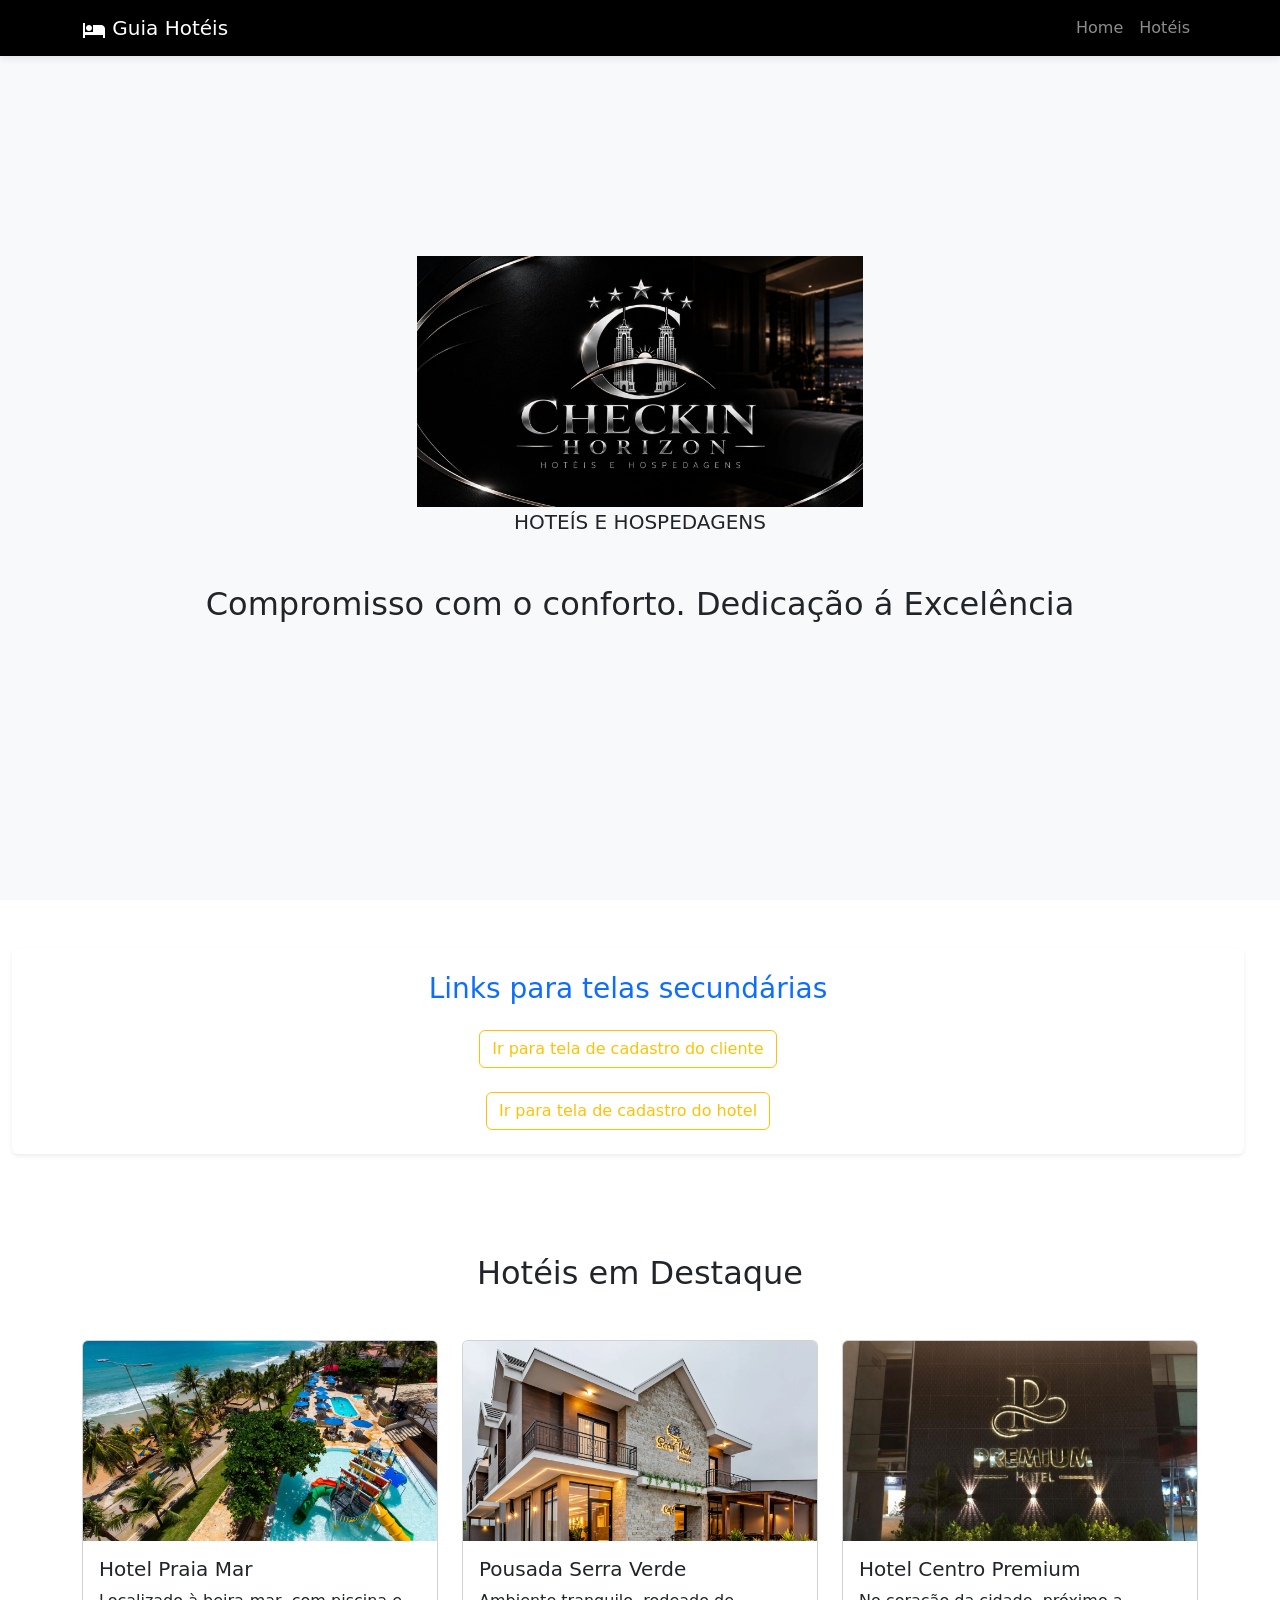
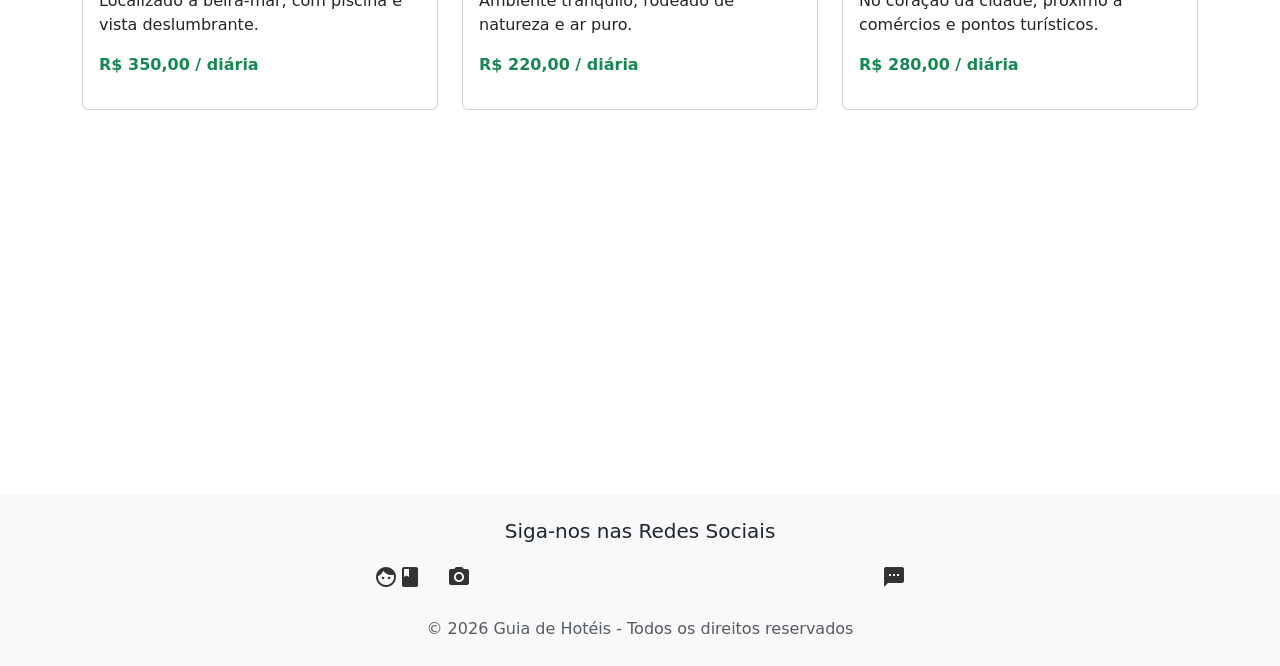
==== commit a9abbd2d: "Modificação dos arquivos salvar cliente e salvar hotel do PHP" ====
--- a/index.html
+++ b/index.html
@@ -6,6 +6,7 @@
   <meta name="viewport" content="width=device-width, initial-scale=1.0">
   <title>Guia de Hotéis</title>
   <link href="https://cdn.jsdelivr.net/npm/bootstrap@5.3.3/dist/css/bootstrap.min.css" rel="stylesheet">
+       <link rel="shortcut icon" href="img/Checkin Horizon.jpg" type="image/x-icon">
   <link href="https://fonts.googleapis.com/icon?family=Material+Icons" rel="stylesheet">
   <style>
     html {
@@ -46,7 +47,7 @@
 
 <body>
 
-  <nav class="navbar navbar-expand-lg navbar-dark bg-primary fixed-top">
+  <nav class="navbar navbar-expand-lg navbar-dark  fixed-top" style="background-color: black;">
     <div class="container">
       <a class="navbar-brand" href="">
         <span class="material-icons align-middle">hotel</span> Guia Hotéis
@@ -65,8 +66,9 @@
 
   <section id="home" class="bg-light d-flex align-items-center pt-5">
     <div class="container text-center">
-      <h1 class="display-4 mb-4">Bem-vindo ao Guia de Hotéis</h1>
-      <p class="lead mb-5">Encontre e cadastre os melhores hotéis da região. Simples, rápido e confiável!</p>
+      <img src="img/Checkin Horizon.jpg" width="40%" alt="">
+      <p class="lead mb-5">HOTEÍS E HOSPEDAGENS</p>
+    <h2>Compromisso com o conforto. Dedicação á Excelência</h2>
     </div>
   </section>
 
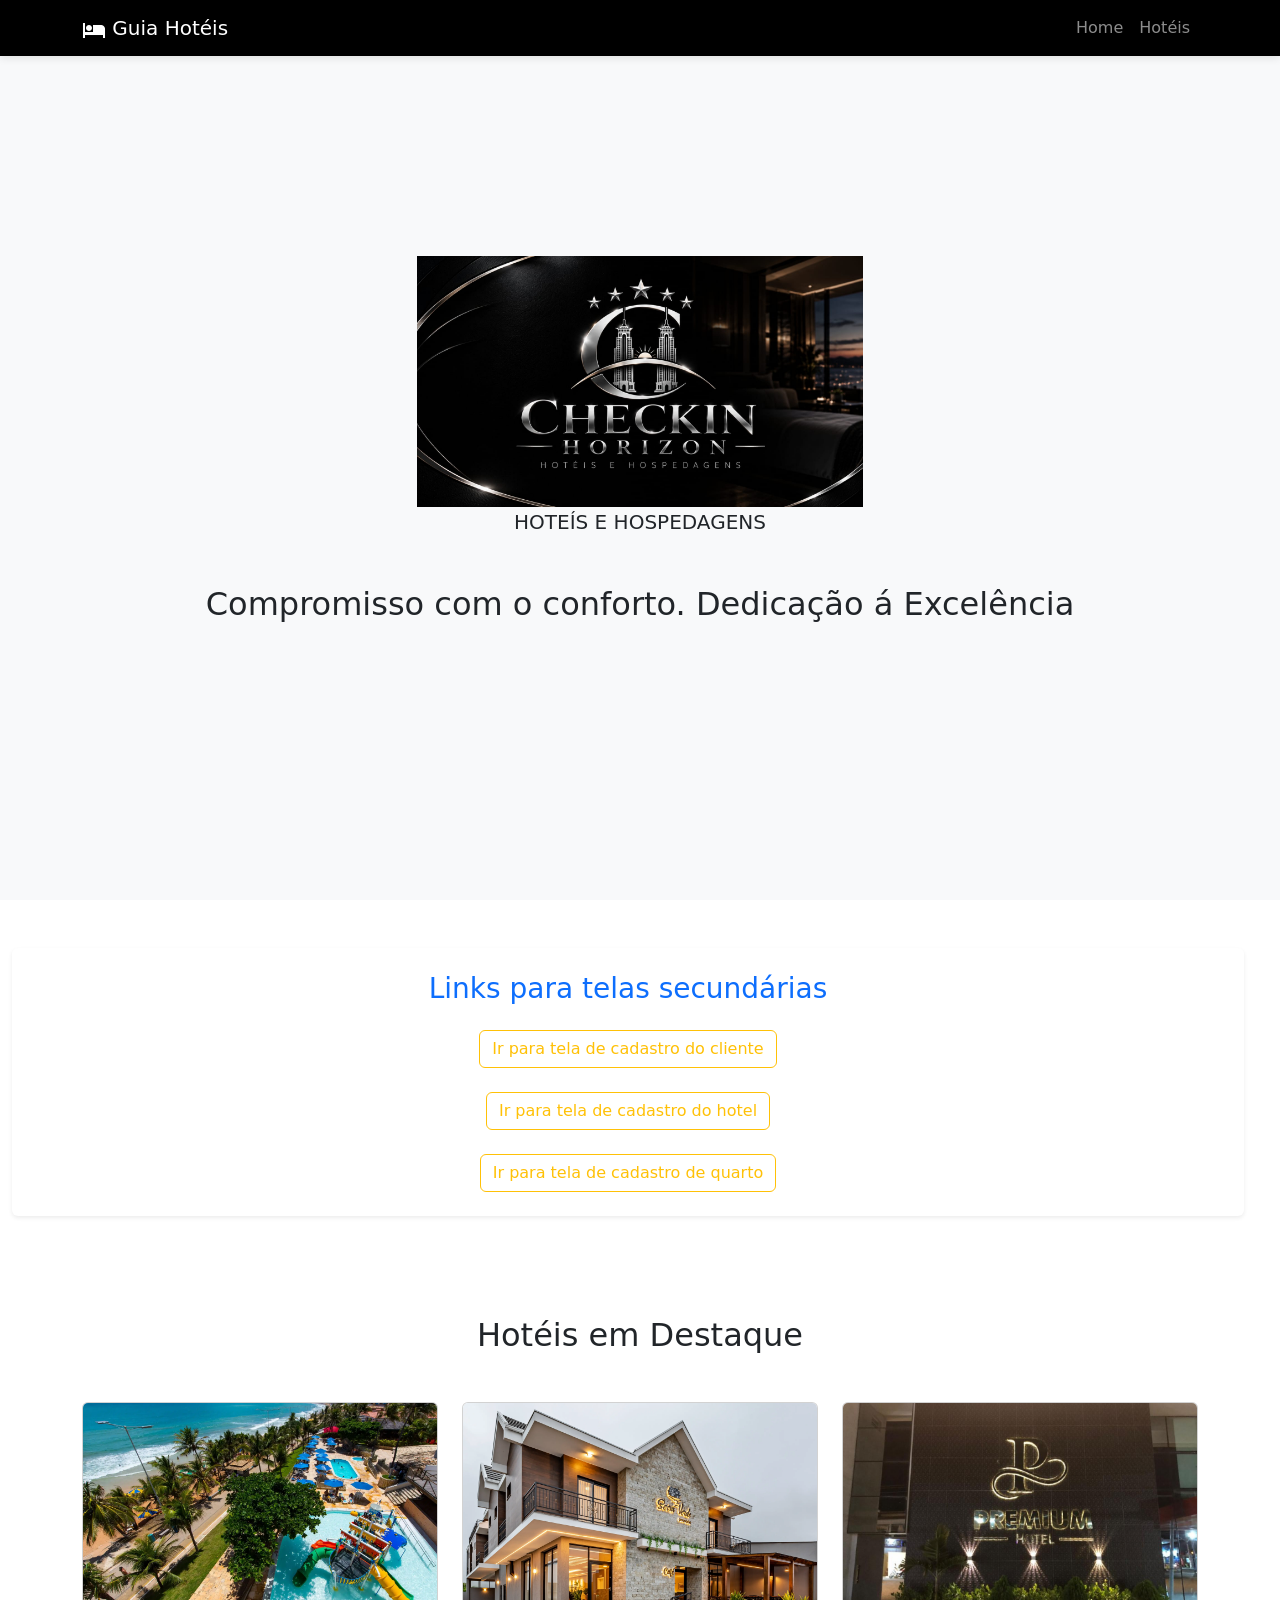
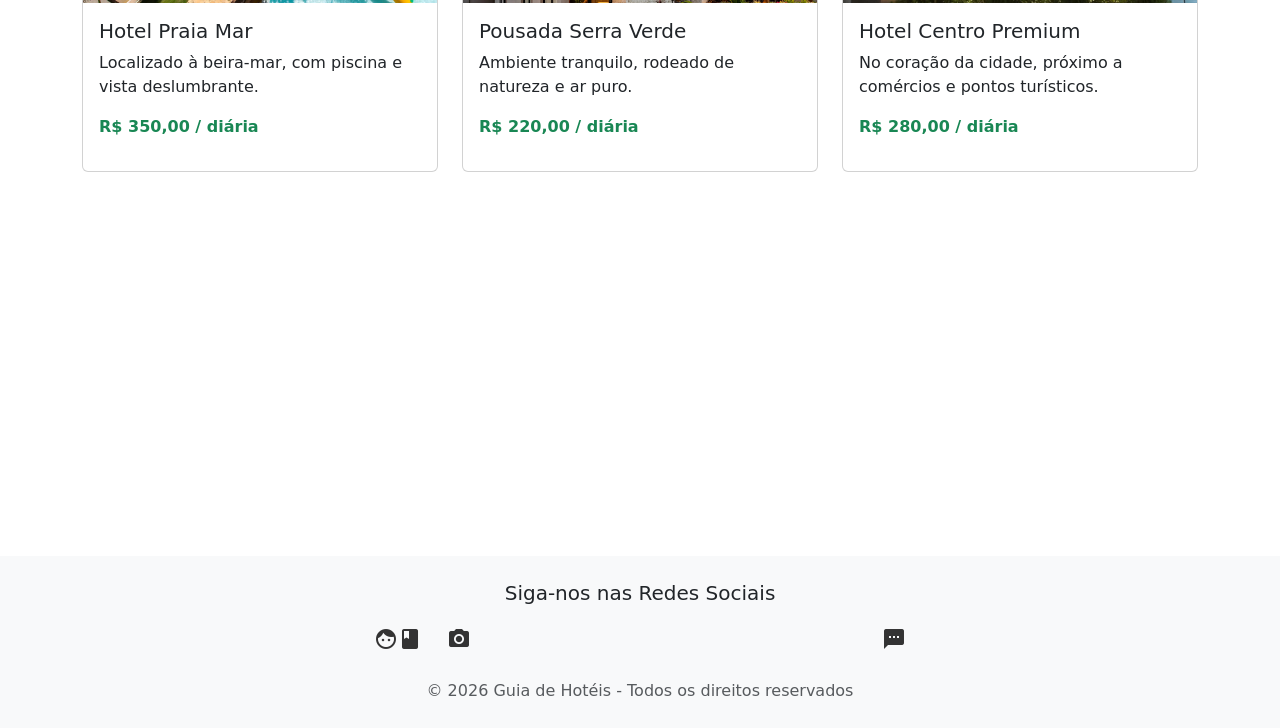
==== commit 308f2d6c: "Modificação do index" ====
--- a/index.html
+++ b/index.html
@@ -80,6 +80,8 @@
           <a href="cadastro_cliente.html" class="btn btn-outline-warning">Ir para tela de cadastro do cliente</a>
           <br><br>
           <a href="cadastro_hotel.html" class="btn btn-outline-warning">Ir para tela de cadastro do hotel</a>
+          <br><br>
+          <a href="cadastrar_quarto.html" class="btn btn-outline-warning">Ir para tela de cadastro de quarto</a>
         </div>
       </div>
     </div>
